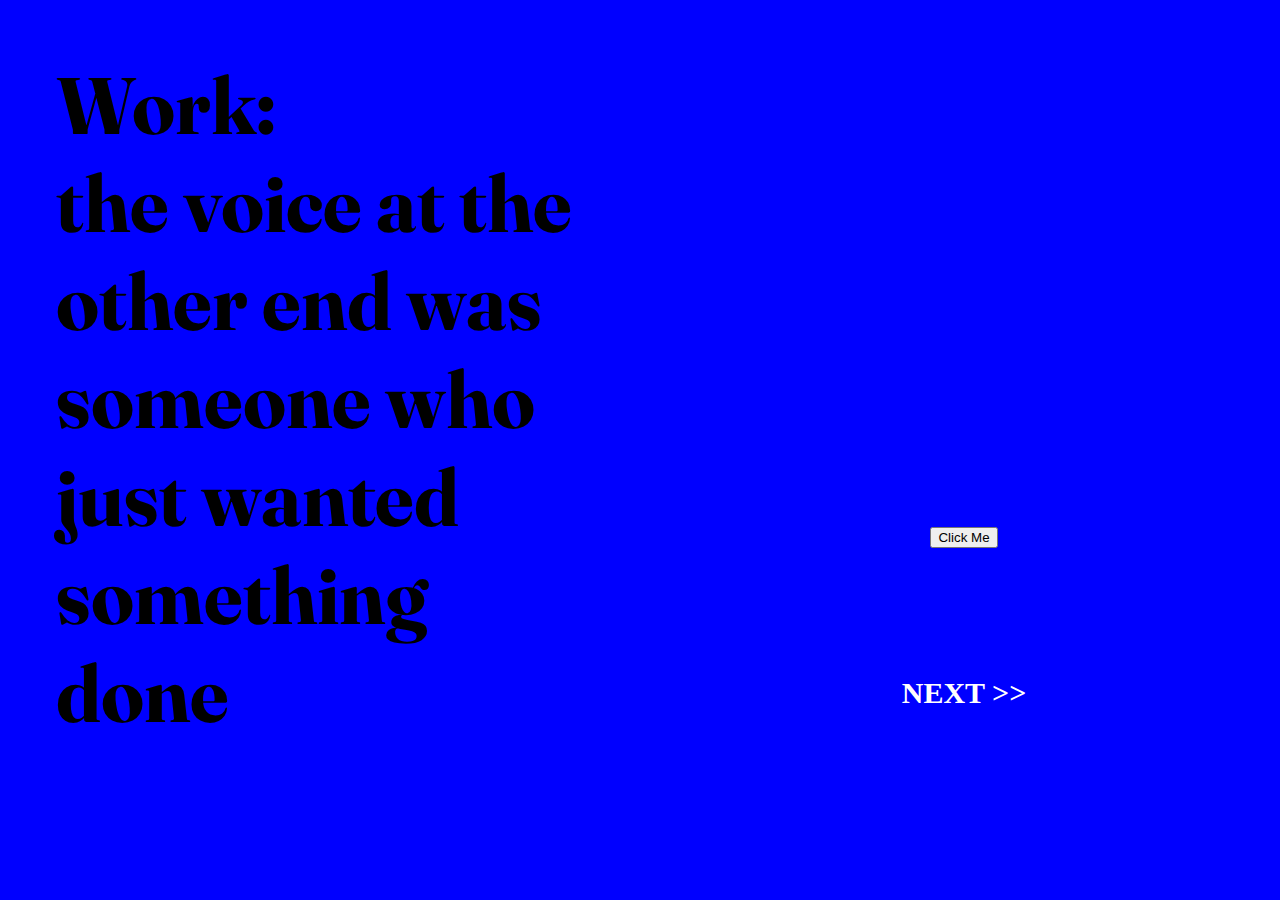
==== page2_grid.html @ 34acdb36 "Moved project over to using css grid. Only page 5 is left. Some decisions on fonts need to be made." ====
<!DOCTYPE html>
<html lang="en">
<head>
    <meta charset="UTF-8">
    <meta name="viewport" content="width=device-width, initial-scale=1.0">
    <style>
        @import url('https://fonts.googleapis.com/css2?family=Fraunces:ital,wght@1,100&display=swap');
    </style>
    <link href="https://cdn.jsdelivr.net/npm/bootstrap@5.0.0-beta1/dist/css/bootstrap.min.css" rel="stylesheet" integrity="sha384-giJF6kkoqNQ00vy+HMDP7azOuL0xtbfIcaT9wjKHr8RbDVddVHyTfAAsrekwKmP1" crossorigin="anonymous">
    <link rel="stylesheet" href="/css/page2_grid.css">
    <title>Document</title>
</head>
<body>

    <div class="grid">
        <div class="item" id="item-1">
            <p style="text-align: left;">Work: <br> the voice at the other end was someone who just wanted something done</p>
        </div>
        <div class="item" id="item-2">
            <img src="/images/2.png" alt="" srcset="">
        </div>
        <div class="item" id="item-3">
            <button id="dark-button" type="button" class="btn btn-dark">Click Me</button>
        </div>
        <div class="item" id="item-5">
            <a href="page3_grid.html">NEXT >></a>
        </div>
      </div>

      <script src="./js/app.js"></script>
    
</body>
</html>
---- css/page2_grid.css ----
body {
    background: blue;
    /* height: 100vh; */
}

a, a:hover, a:focus, a:active {
    text-decoration: none;
    color: inherit;
    color: white;
    font-size: 30px
  }

.grid {
    display: grid;
    grid-template-columns: 1fr 1fr;
    grid-template-rows: 1fr .25fr .25fr;
    grid-gap: 2rem;
  }

  .item {
    padding: 3rem;
    background: blue;
    text-align: center;
    font-weight: bold;
    font-size: 1.4rem;
  }

  #item-1 {
    grid-row-start: 1;
    grid-row-end: 5;  
  }

  #item-1 p {
    font-family: 'Fraunces', serif;
    font-size: 80px;
    margin: 0;
    padding: 0;
  }

  #item-2 img {
    width: 80%;
  }

  #item-3 {
   
  }
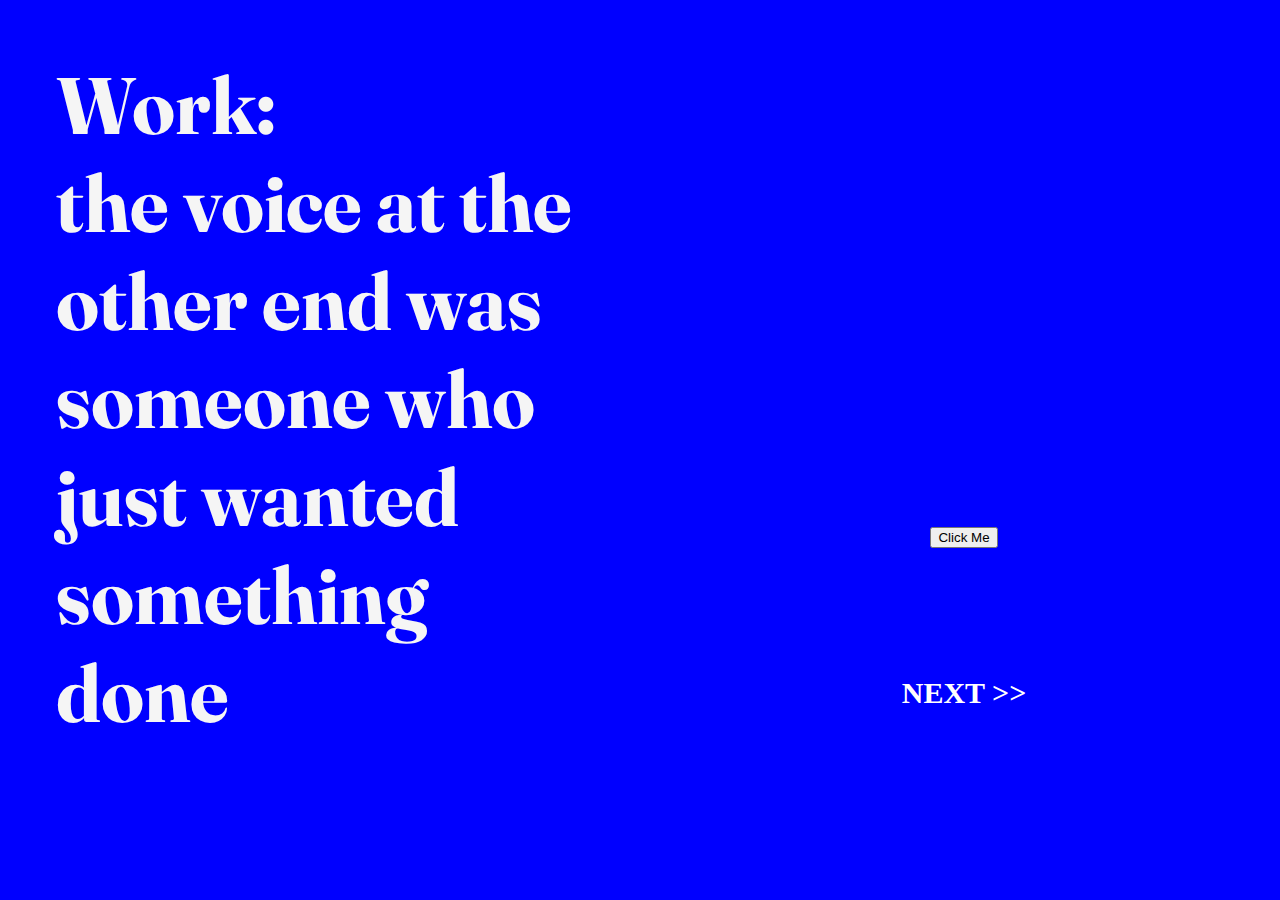
==== commit 83615205: "Page 5 changes and font changes done" ====
--- a/page2_grid.html
+++ b/page2_grid.html
@@ -4,8 +4,8 @@
     <meta charset="UTF-8">
     <meta name="viewport" content="width=device-width, initial-scale=1.0">
     <style>
-        @import url('https://fonts.googleapis.com/css2?family=Fraunces:ital,wght@1,100&display=swap');
-    </style>
+        @import url('https://fonts.googleapis.com/css2?family=Fraunces&display=swap');
+    </style> 
     <link href="https://cdn.jsdelivr.net/npm/bootstrap@5.0.0-beta1/dist/css/bootstrap.min.css" rel="stylesheet" integrity="sha384-giJF6kkoqNQ00vy+HMDP7azOuL0xtbfIcaT9wjKHr8RbDVddVHyTfAAsrekwKmP1" crossorigin="anonymous">
     <link rel="stylesheet" href="/css/page2_grid.css">
     <title>Document</title>
--- a/css/page2_grid.css
+++ b/css/page2_grid.css
@@ -35,6 +35,7 @@
     font-size: 80px;
     margin: 0;
     padding: 0;
+    color: whitesmoke;
   }
 
   #item-2 img {
